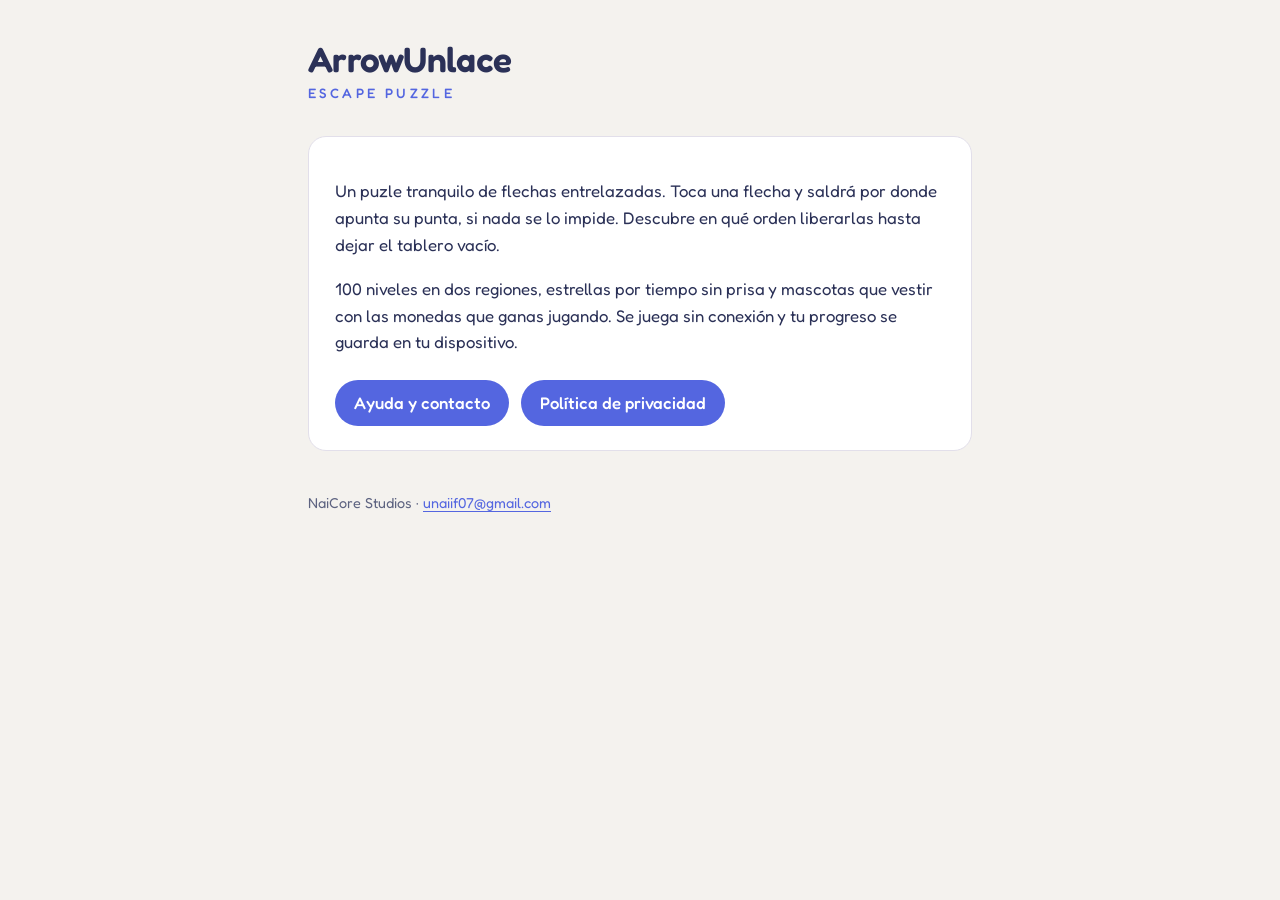
==== index.html @ 49e4e19a "Publicar las páginas de ArrowUnlace (7b57c4c)" ====
<!DOCTYPE html>
<html lang="es">
<head>
<meta charset="utf-8">
<meta name="viewport" content="width=device-width, initial-scale=1, viewport-fit=cover">
<title>ArrowUnlace: Escape Puzzle</title>
<meta name="description" content="ArrowUnlace: Escape Puzzle, un puzle tranquilo de flechas de NaiCore Studios para iPhone y iPad.">
<link rel="stylesheet" href="estilo.css">
</head>
<body>
<main>
  <header>
    <p class="marca">ArrowUnlace</p>
    <p class="submarca">Escape Puzzle</p>
  </header>

  <section class="tarjeta">
    <p>Un puzle tranquilo de flechas entrelazadas. Toca una flecha y saldrá por donde apunta su punta, si nada se lo impide. Descubre en qué orden liberarlas hasta dejar el tablero vacío.</p>
    <p>100 niveles en dos regiones, estrellas por tiempo sin prisa y mascotas que vestir con las monedas que ganas jugando. Se juega sin conexión y tu progreso se guarda en tu dispositivo.</p>
    <nav aria-label="Información">
      <a href="soporte/">Ayuda y contacto</a>
      <a href="privacidad/">Política de privacidad</a>
    </nav>
  </section>

  <footer>NaiCore Studios · <a href="mailto:unaiif07@gmail.com">unaiif07@gmail.com</a></footer>
</main>
</body>
</html>
---- estilo.css ----
/* Páginas públicas de ArrowUnlace: colores y fuente del juego, sin recursos de terceros. */
@font-face {
  font-family: "Fredoka";
  src: url("fuentes/Fredoka.ttf") format("truetype");
  font-weight: 300 700;
  font-display: swap;
}

:root {
  --page: #F4F2EE;
  --card: #FFFFFF;
  --ink: #2B3157;
  --muted: #5D6380;
  --accent: #5466E0;
  --line: #E2DFEA;
  color-scheme: light;
}

@media (prefers-color-scheme: dark) {
  :root {
    --page: #171A2B;
    --card: #20243A;
    --ink: #ECEDF6;
    --muted: #AEB2CC;
    --accent: #8C99FF;
    --line: #33385A;
    color-scheme: dark;
  }
}

* { box-sizing: border-box; }

body {
  margin: 0;
  background: var(--page);
  color: var(--ink);
  font-family: "Fredoka", "Avenir Next", "Trebuchet MS", system-ui, sans-serif;
  font-size: 1.05rem;
  line-height: 1.6;
}

main {
  max-width: 44rem;
  margin: 0 auto;
  padding: 2.5rem max(1.25rem, env(safe-area-inset-left, 0px)) 3rem max(1.25rem, env(safe-area-inset-right, 0px));
}

header { margin-bottom: 2rem; }
.marca { font-weight: 600; font-size: 2.2rem; line-height: 1.1; margin: 0; letter-spacing: -0.02em; }
.submarca { color: var(--accent); font-weight: 500; letter-spacing: 0.25em; text-transform: uppercase; font-size: 0.85rem; margin: 0.25rem 0 0; }

h1 { font-size: 1.6rem; font-weight: 600; margin: 0 0 0.25rem; }
h2 { font-size: 1.15rem; font-weight: 600; margin: 1.8rem 0 0.4rem; }
p, li { color: var(--ink); }
.nota { color: var(--muted); font-size: 0.95rem; }

section.tarjeta {
  background: var(--card);
  border: 1px solid var(--line);
  border-radius: 18px;
  padding: 1.5rem 1.6rem;
}

dl { margin: 0; }
dt { font-weight: 600; margin-top: 1.1rem; }
dt:first-child { margin-top: 0; }
dd { margin: 0.2rem 0 0; }

a { color: var(--accent); text-underline-offset: 3px; }
a:focus-visible { outline: 2px solid var(--accent); outline-offset: 3px; border-radius: 4px; }

nav { display: flex; flex-wrap: wrap; gap: 0.75rem; margin-top: 1.5rem; }
nav a {
  display: inline-block;
  background: var(--accent);
  color: #FFFFFF;
  text-decoration: none;
  font-weight: 500;
  padding: 0.6rem 1.2rem;
  border-radius: 999px;
}

footer { margin-top: 2.5rem; color: var(--muted); font-size: 0.9rem; }
.ruta { white-space: nowrap; }
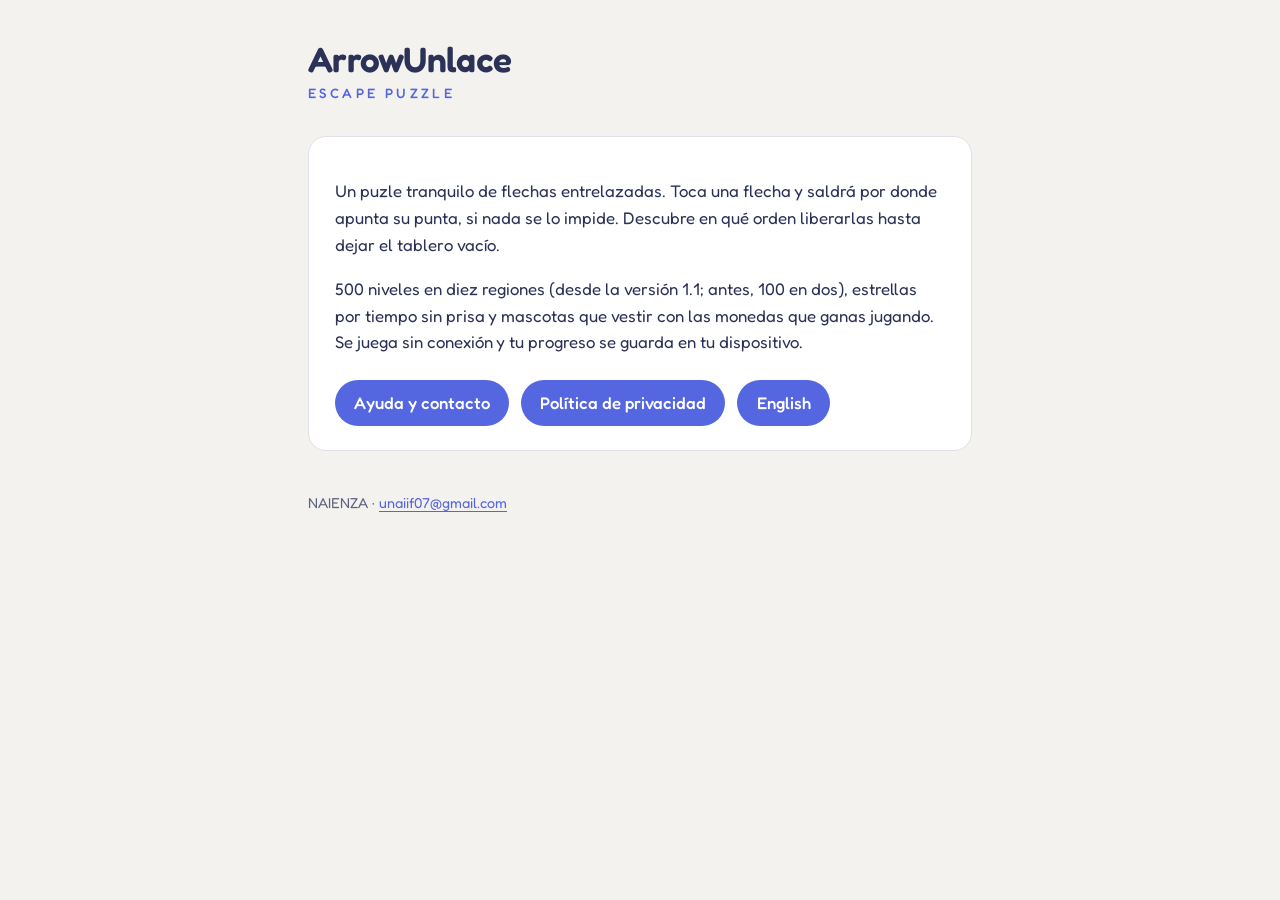
==== commit a64b7cce: "Publicar las páginas de ArrowUnlace (859de95) Co-Authored-By: Claude Opus 5.5 <noreply@anthropic.com" ====
--- a/index.html
+++ b/index.html
@@ -4,7 +4,7 @@
 <meta charset="utf-8">
 <meta name="viewport" content="width=device-width, initial-scale=1, viewport-fit=cover">
 <title>ArrowUnlace: Escape Puzzle</title>
-<meta name="description" content="ArrowUnlace: Escape Puzzle, un puzle tranquilo de flechas de NaiCore Studios para iPhone y iPad.">
+<meta name="description" content="ArrowUnlace: Escape Puzzle, un puzle tranquilo de flechas de NAIENZA para iPhone y iPad.">
 <link rel="stylesheet" href="estilo.css">
 </head>
 <body>
@@ -16,14 +16,15 @@
 
   <section class="tarjeta">
     <p>Un puzle tranquilo de flechas entrelazadas. Toca una flecha y saldrá por donde apunta su punta, si nada se lo impide. Descubre en qué orden liberarlas hasta dejar el tablero vacío.</p>
-    <p>100 niveles en dos regiones, estrellas por tiempo sin prisa y mascotas que vestir con las monedas que ganas jugando. Se juega sin conexión y tu progreso se guarda en tu dispositivo.</p>
+    <p>500 niveles en diez regiones (desde la versión 1.1; antes, 100 en dos), estrellas por tiempo sin prisa y mascotas que vestir con las monedas que ganas jugando. Se juega sin conexión y tu progreso se guarda en tu dispositivo.</p>
     <nav aria-label="Información">
       <a href="soporte/">Ayuda y contacto</a>
       <a href="privacidad/">Política de privacidad</a>
+      <a href="en/support/" lang="en">English</a>
     </nav>
   </section>
 
-  <footer>NaiCore Studios · <a href="mailto:unaiif07@gmail.com">unaiif07@gmail.com</a></footer>
+  <footer>NAIENZA · <a href="mailto:unaiif07@gmail.com">unaiif07@gmail.com</a></footer>
 </main>
 </body>
 </html>
